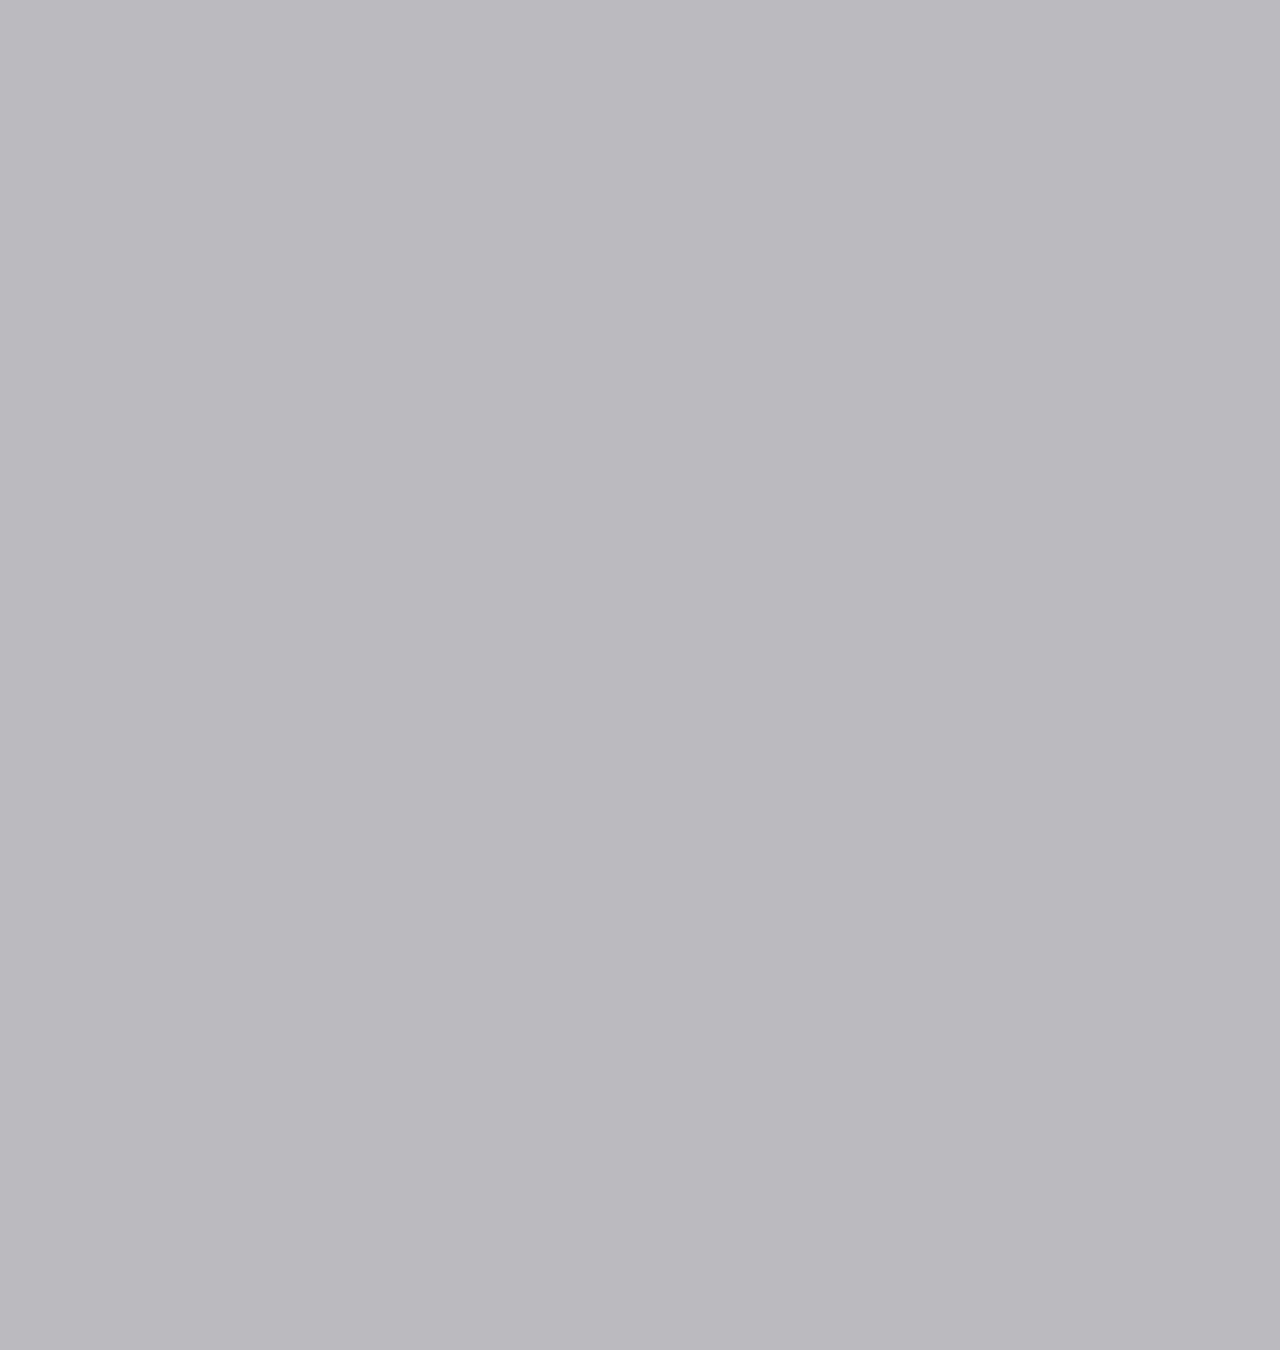
==== blog.html @ 6ef4eaa7 "added pages for other content of the website" ====
<!DOCTYPE html>
<html lang="en">
    <head>
        <meta charset="utf-8">
        <meta name="Author" content="Karl Velazquez">
        <meta name="description" content="This site hosts information on and works by Karl Angel Velazquez">
        <meta name="keywords" content="Karl Velazquez, karl velazquez, karl, velazquez, Karl Angel Velazquez, karl angel velazquez">

        <title>Karl Velazquez</title>

        <link rel="stylesheet" href="main_style.css">

        <script src="https://code.jquery.com/jquery-3.4.1.js" integrity="sha256-WpOohJOqMqqyKL9FccASB9O0KwACQJpFTUBLTYOVvVU=" crossorigin="anonymous"></script>
        <script>
            window.onload = function () {
                $("#top_header").load("top_header.html");
                $("#bottom_footer").load("bottom_footer.html");
            }
        </script>
    </head>

    <body>
        <div id="page">
            <header id="top_header"></header>

            <div id="main_section_wrapper">
                <main id="main_section">
                    
                </main>
            </div>

            <footer id="bottom_footer"></footer>
        </div>
    </body>
</html>
---- main_style.css ----
* {
    padding: 0;
    border: 0;
    margin: 0;
    font-family: Tahoma;
}

header, nav, section, article, hgroup, aside, footer {
    display: block;
}

html, body {
    width: 100%;
    height: 100%;
}

#page {
    height: 150%;
    background: #bbbbbf;
}

#main_section_wrapper {
    width: 100%;
    display: flex;
    justify-content: center;
}

#main_section {
    max-width: 1000px;
    display: flex;
    flex-direction: column;
    flex: 1;
    padding: 50px;
}
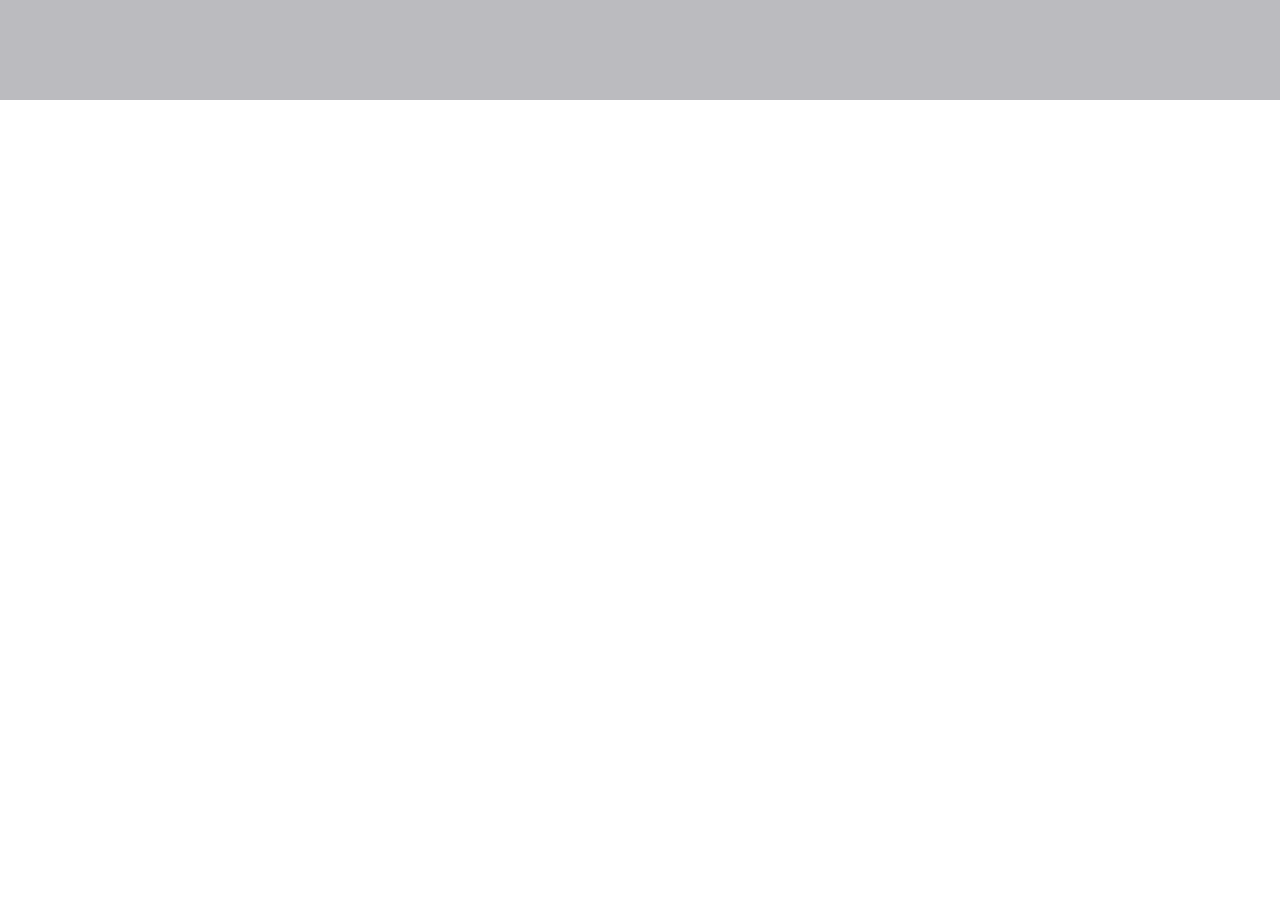
==== commit d7f92a3f: "haha added some articles to home page and a photo" ====
--- a/blog.html
+++ b/blog.html
@@ -23,8 +23,8 @@
         <div id="page">
             <header id="top_header"></header>
 
-            <div id="main_section_wrapper">
-                <main id="main_section">
+            <div id="main_content_wrapper">
+                <main id="main_content">
                     
                 </main>
             </div>
--- a/main_style.css
+++ b/main_style.css
@@ -9,26 +9,48 @@
     display: block;
 }
 
-html, body {
-    width: 100%;
-    height: 100%;
+img {
+    max-width: 100%;
+    max-height: 100%;
 }
 
 #page {
-    height: 150%;
     background: #bbbbbf;
 }
 
-#main_section_wrapper {
+#main_content_wrapper {
     width: 100%;
     display: flex;
     justify-content: center;
 }
 
-#main_section {
+#main_content {
     max-width: 1000px;
     display: flex;
     flex-direction: column;
     flex: 1;
     padding: 50px;
+}
+
+section {
+    margin-bottom: 40px;
+}
+
+.article_header {
+    margin-bottom: 20px;
+}
+
+.actual_article {
+    margin-bottom: 20px;
+}
+
+.article_text {
+
+}
+
+.image_wrapper {
+    overflow: hidden;
+    object-fit: cover;
+    margin-top: 5px;
+    margin-bottom: 15px;
 }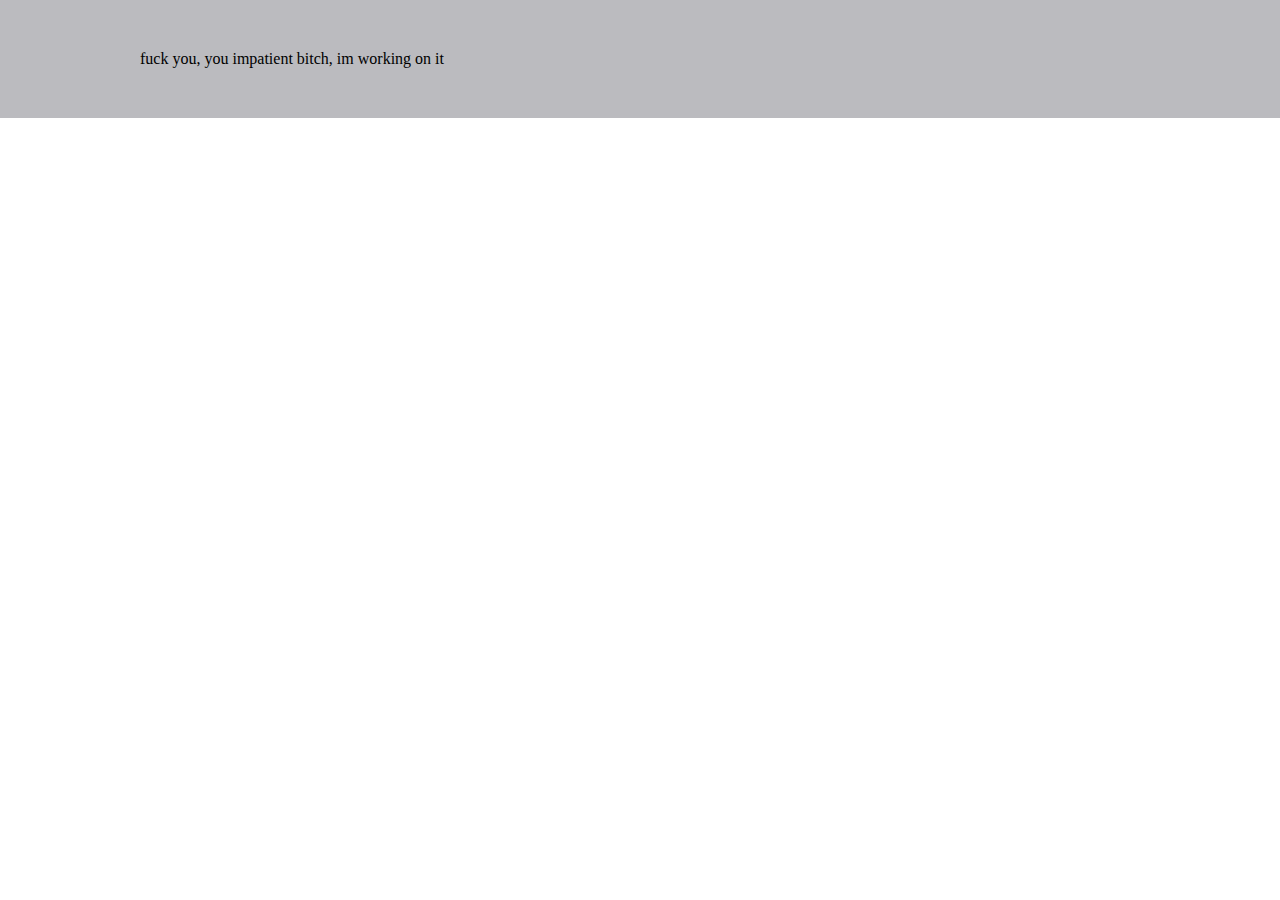
==== commit 2f1cdf5a: "added wip labels to other pages" ====
--- a/blog.html
+++ b/blog.html
@@ -25,7 +25,7 @@
 
             <div id="main_content_wrapper">
                 <main id="main_content">
-                    
+                    fuck you, you impatient bitch, im working on it
                 </main>
             </div>
 
--- a/main_style.css
+++ b/main_style.css
@@ -11,7 +11,7 @@
 
 img {
     max-width: 100%;
-    max-height: 100%;
+    height: auto;
 }
 
 #page {
@@ -53,4 +53,5 @@
     object-fit: cover;
     margin-top: 5px;
     margin-bottom: 15px;
+    max-width: 100%;
 }